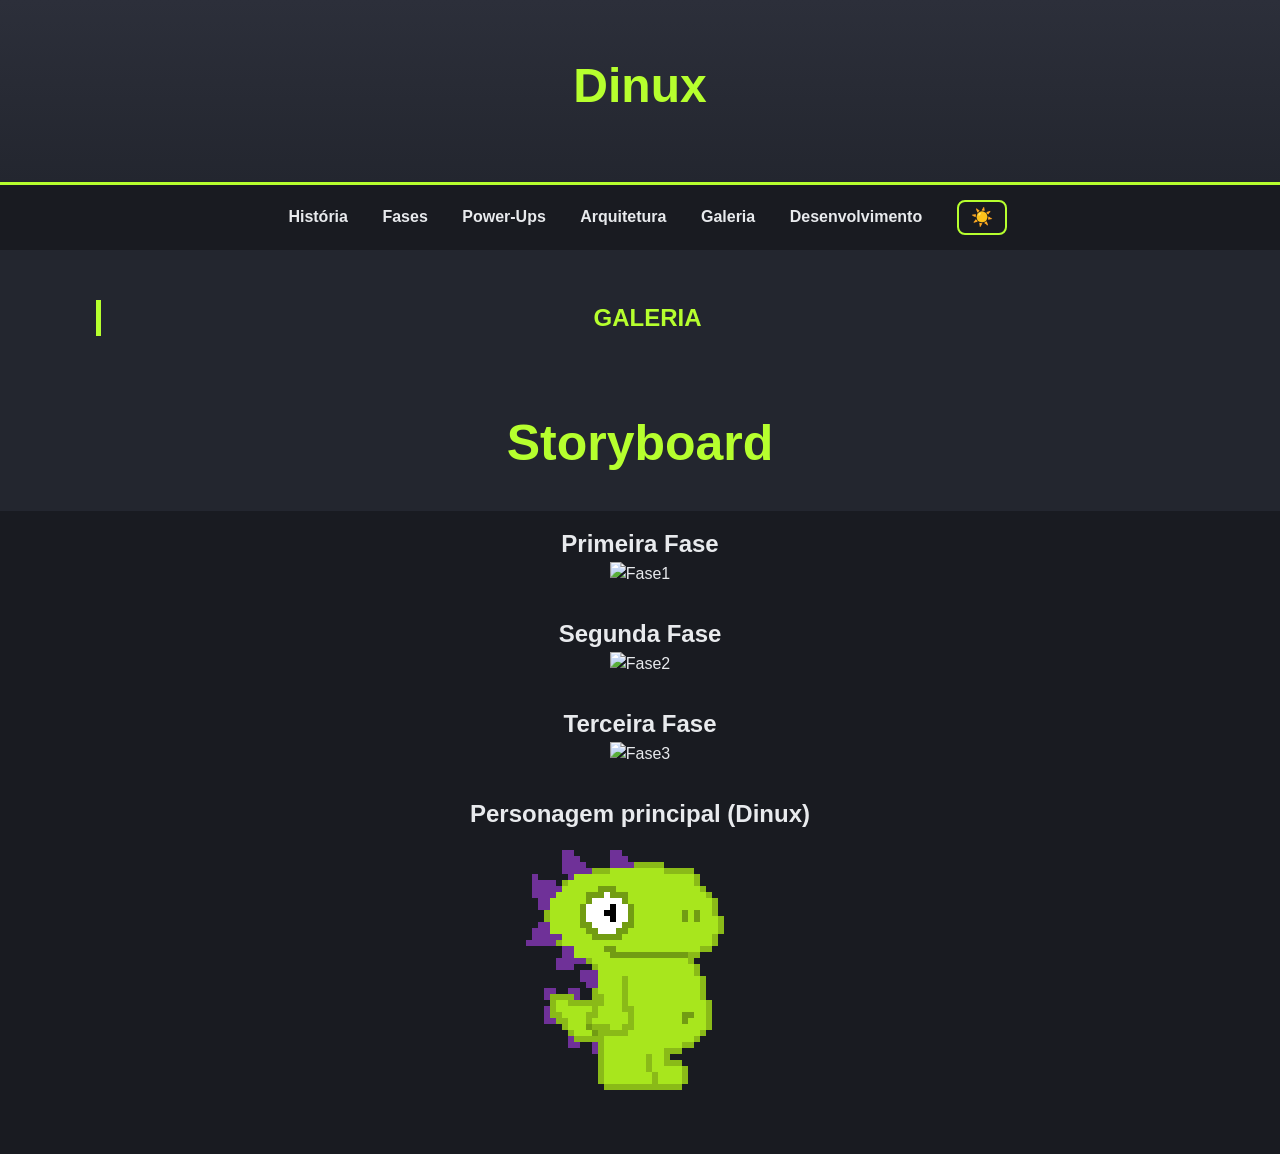
==== jogo.galeria.html @ 3fa19c73 "site html 1.0" ====
<!DOCTYPE html>
<html lang="pt-br">
<head>
    <meta charset="UTF-8">
    <meta name="viewport" content="width=device-width, initial-scale=1.0">
    <link rel="stylesheet" href="estilo.css">
    <title>Galeria</title>
</head>
<body>
   <header>
    <h1>Dinux</h1>
</header>
<nav>
    <a href="jogo.html#historia">História</a>
    <a href="jogo.html#fases">Fases</a>
    <a href="jogo.html#powerups">Power-Ups</a>
    <a href="jogo.html#arquitetura">Arquitetura</a>
    <a href="jogo.galeria.html">Galeria</a>
    <a href="jogo.html#desenvolvimento">Desenvolvimento</a>
    <button id="botao-tema" aria-label="Alternar tema claro/escuro">☀️</button>
</nav>
<section class="destaque"><h2>GALERIA</h2></section>
<main>
    <h1 class="story">Storyboard</h1>
    <nav class="fases">
        <h2>Primeira Fase</h2>
<img src="Fase1.jpeg" alt="Fase1">
</nav>  

<nav>
    <h2>Segunda Fase</h2>
<img src="Fase2.jpeg" alt="Fase2">
</nav>

<nav>
    <h2>Terceira Fase</h2>
<img src="Fase3.jpeg" alt="Fase3">
</nav>

<nav>
    <h2>Personagem principal (Dinux)</h2>
<img src="dinux.png" alt="dinux">
</nav>

</main>
<script src="jogo.js"></script>
</body>
</html>
---- estilo.css ----
/*Tema Escuro*/
:root{
    --cor-fundo: #23262F;
    --cor-fundo-header: linear-gradient(to bottom,#2C2F3A,#23262F);
    --cor-fundo-nav: #191B21;
    --cor-fundo-cartao: #2C2F3A;
    --cor-fundo-integrante: #2C2F3A;
    --cor-fundo-rodape: #16181D;
    --cor-texto: #E8EAED;
    --cor-texto-suave: #C4C8D0;
    --cor-texto-integrante: #ffffff;
    --cor-galeria-texto: #9BA0AB;
    --cor-destaque: #B6FF2E;
    --cor-borda: #B6FF2E;
    --cor-borda-tabela: #3A3D47;
}


/*Tema Claro*/
[data-theme="light"]{
    --cor-fundo: #F8E7C9;
    --cor-fundo-header: linear-gradient(to bottom,#F3DCAE,#F8E7C9);
    --cor-fundo-nav: #FBF0DA;
    --cor-fundo-cartao: #FCF3E2;
    --cor-fundo-integrante: #FCF3E2;
    --cor-fundo-rodape: #EFD9AE;
    --cor-texto: #064E3B;
    --cor-texto-suave: #0B6B52;
    --cor-texto-integrante: #064E3B;
    --cor-galeria-texto: #3F6657;
    --cor-destaque: #064E3B;
    --cor-borda: #064E3B;
    --cor-borda-tabela: #E2CB9C;
}


/*Site Inteiro*/
*{
    margin: 0;
    padding: 0;
    box-sizing: border-box;
    font-family: Arial, Helvetica, sans-serif;
}

html{
    scroll-behavior: smooth;
}

body{
    background-color: var(--cor-fundo);
    color: var(--cor-texto);
    line-height: 1.5;
    transition: background-color 0.3s, color 0.3s;
}


/*Cabecalho*/
header{
    text-align: center;
    padding: 50px 20px;
    background: var(--cor-fundo-header);
    border-bottom: 3px solid var(--cor-borda);
    transition: 0.3s;
}

header h1{
    font-size: 3rem;
    color: var(--cor-destaque);
    margin-bottom: 10px;
}

header p{
    color: var(--cor-texto-suave);
}


/*Menu*/
nav{
    background-color: var(--cor-fundo-nav);
    padding: 15px;
    text-align: center;
    position: sticky;
    top: 0;
    transition: 0.3s;
    z-index: 10;
}

nav a{
    color: var(--cor-texto);
    text-decoration: none;
    margin: 0 15px;
    font-weight: bold;
    transition: 0.3s;
}

nav a:hover{
    color: var(--cor-destaque);
}


/*Botao de Tema*/
#botao-tema{
    background: none;
    border: 2px solid var(--cor-destaque);
    color: var(--cor-texto);
    font-size: 1.1rem;
    padding: 5px 12px;
    border-radius: 8px;
    cursor: pointer;
    transition: 0.3s;
    margin-left: 15px;
    vertical-align: middle;
}

#botao-tema:hover{
    background-color: var(--cor-destaque);
    color: var(--cor-fundo-cartao);
}


/*Historia*/
#historia{
    text-align: justify;
}


/*Secoes*/
section{
    width: 85%;
    max-width: 1100px;
    margin: auto;
    padding: 50px 0;
}

section h2{
    color: var(--cor-destaque);
    margin-bottom: 20px;
    border-left: 5px solid var(--cor-borda);
    padding-left: 10px;
}


/*Areas de Destaque*/
.destaque{
    text-align: center;
}

.destaque p{
    max-width: 700px;
    margin: auto;
}

.dino{
    width: 250px;
    height: 250px;
    margin: 100px auto;
    display: flex;
    align-items: center;
    justify-content: center;
}


/*Gameplay*/
   #gameplay video {
    width: 100%;
    aspect-ratio: 16 / 9;
}


/*Cartoes*/
.cartao{
    background-color: var(--cor-fundo-cartao);
    padding: 25px;
    margin-bottom: 20px;
    border-left: 6px solid var(--cor-borda);
    border-radius: 10px;
    transition: 0.3s;
    overflow: hidden;
}

.cartao:hover{
    transform: translateY(-4px);
}

.cartao h3{
    margin-bottom: 10px;
    color: var(--cor-destaque);
}


/*Detalhes*/
.cartao-detalhes{
    max-height: 0;
    opacity: 0;
    overflow: hidden;
    transition: max-height 0.4s ease, opacity 0.4s ease, margin-top 0.4s ease;
    margin-top: 0;
}

.cartao-detalhes img{
    width: 100%;
    border-radius: 8px;
    display: block;
    margin-bottom: 15px;
}

.cartao-detalhes p{
    color: var(--cor-texto-suave);
    line-height: 1.5;
}

.cartao:hover .cartao-detalhes{
    max-height: 500px;
    opacity: 1;
    margin-top: 15px;
}


/*Listas*/
ul{
    padding-left: 20px;
}

li{
    margin-bottom: 8px;
}


/*Tabela*/
table{
    width: 100%;
    border-collapse: collapse;
    margin-top: 20px;
}

th{
    background-color: var(--cor-destaque);
    color: var(--cor-fundo);
}

th, td{
    border: 1px solid var(--cor-borda-tabela);
    padding: 12px;
    text-align: center;
}

tr:nth-child(even){
    background-color: var(--cor-fundo-cartao);
}


/*Galeria*/
#galeria{
    text-align: center;
}

.fasesimg{
    width: 280px;
    height: 180px;
    display: inline-flex;
    align-items: center;
    justify-content: center;
    margin: 10px;
    border: 2px solid var(--cor-borda);
    background-color: var(--cor-fundo-cartao);
    color: var(--cor-galeria-texto);
    border-radius: 10px;
}


/*Creditos*/
#creditos{
    text-align: center;
    padding: 50px;
}

.linha-superior,
.linha-inferior{
    display: flex;
    justify-content: center;
    gap: 30px;
    margin-bottom: 30px;
}

.integrante{
    width: 300px;
    min-height: 380px;

    background-color: var(--cor-fundo-integrante);

    border-radius: 20px;

    padding: 25px;

    text-decoration: none;
    color: var(--cor-texto-integrante);

    transition: 0.3s;

    display: flex;
    flex-direction: column;
    align-items: center;
}

.integrante:hover{
    transform: translateY(-10px);
}

.integrante img{
    width: 160px;
    height: 160px;

    border-radius: 50%;

    object-fit: cover;

    margin-bottom: 15px;

    border: 4px solid var(--cor-texto-integrante);
}

.integrante h3{
    margin: 10px 0;
}

.integrante p{
    line-height: 1.5;
}


/*Rodape*/
.fim{
    background-color: var(--cor-fundo-rodape);
    transition: 0.3s;
}

footer{
    text-align: center;
    padding: 25px;
    margin-top: 40px;
    border-top: 3px solid var(--cor-borda);
}

/* GALERIA */
.story{
    font-size: 50px;
    text-align: center;
    margin-bottom: 30px;
    color: var(--cor-destaque);
}


/*Responsividade*/
@media (max-width: 768px){
 
    header h1{
        font-size: 2rem;
    }
 
    .linha-superior,
    .linha-inferior{
        flex-wrap: wrap;
    }
 
    .integrante{
        width: 90%;
        max-width: 300px;
    }
 
    .fasesimg{
        width: 90%;
        max-width: 280px;
        height: auto;
        aspect-ratio: 280 / 180;
    }
 
    table{
        display: block;
        overflow-x: auto;
        white-space: nowrap;
    }
 
    .dino{
        width: 180px;
        height: 180px;
        margin: 40px auto;
    }
 
    .story{
        font-size: 2rem;
    }
 
}
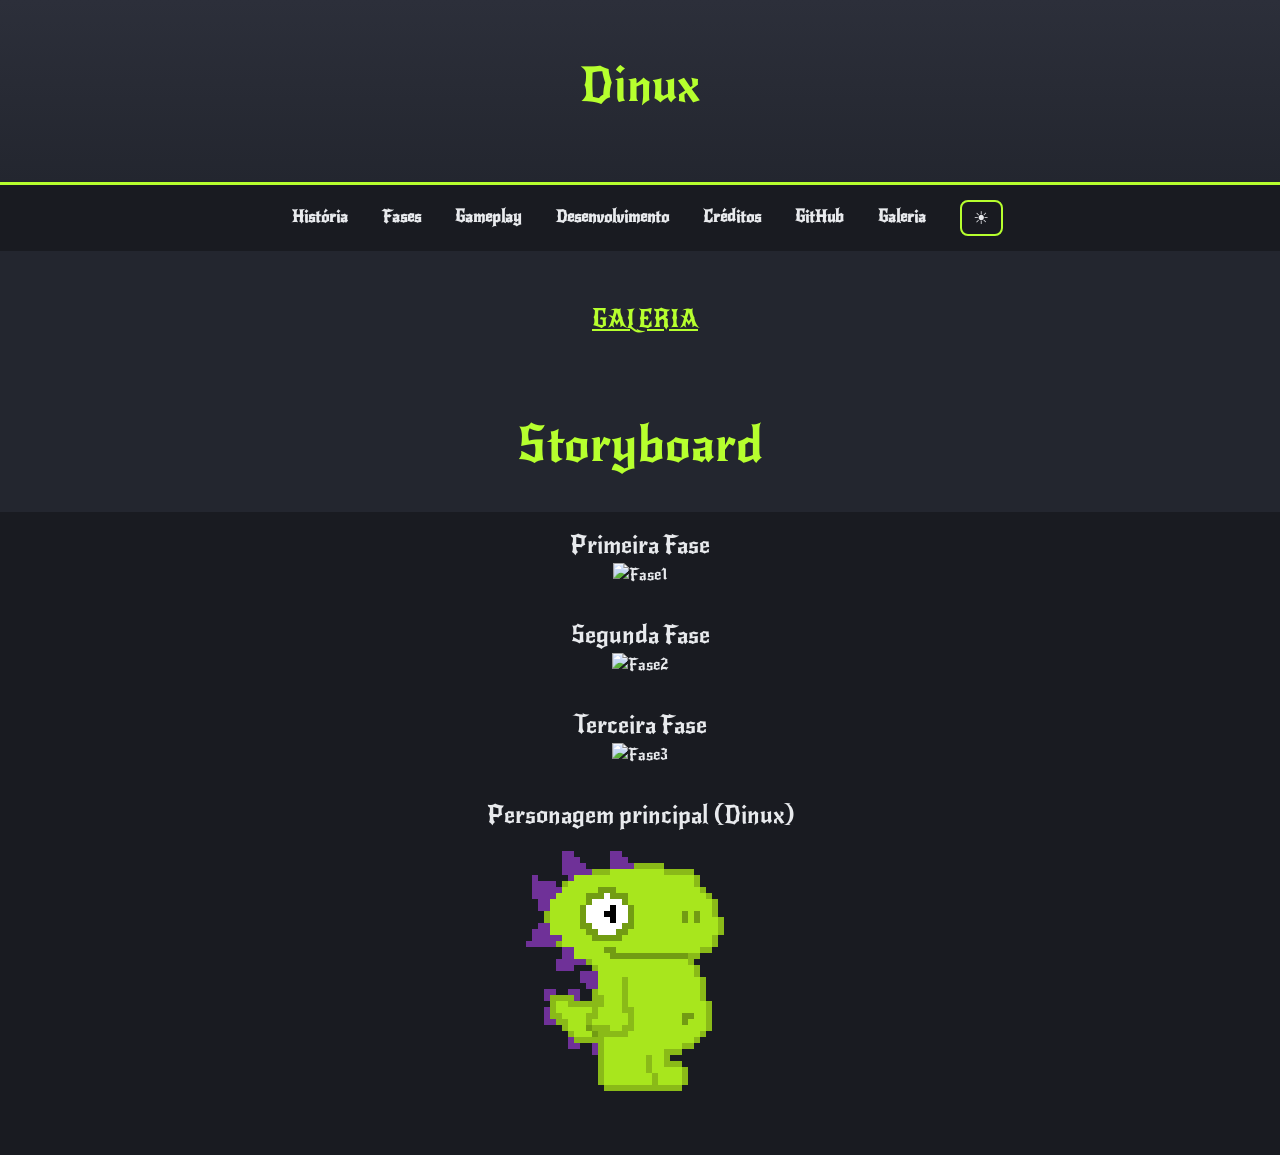
==== commit 8f9c38ef: "v2" ====
--- a/jogo.galeria.html
+++ b/jogo.galeria.html
@@ -1,24 +1,36 @@
 <!DOCTYPE html>
 <html lang="pt-br">
+
 <head>
     <meta charset="UTF-8">
     <meta name="viewport" content="width=device-width, initial-scale=1.0">
-    <link rel="stylesheet" href="estilo.css">
+
     <title>Galeria</title>
+
+<link rel="stylesheet" href="estilo.css">
+    <link rel="icon" href="dinux.png" type="image/x-icon">
+    <link rel="preconnect" href="https://fonts.googleapis.com">
+<link rel="preconnect" href="https://fonts.gstatic.com" crossorigin>
+<link href="https://fonts.googleapis.com/css2?family=New+Rocker&display=swap" rel="stylesheet">
+
 </head>
+
 <body>
    <header>
     <h1>Dinux</h1>
 </header>
+
 <nav>
     <a href="jogo.html#historia">História</a>
     <a href="jogo.html#fases">Fases</a>
-    <a href="jogo.html#powerups">Power-Ups</a>
-    <a href="jogo.html#arquitetura">Arquitetura</a>
+    <a href="jogo.html#gameplay">Gameplay</a>
+    <a href="jogo.html#desenvolvimento">Desenvolvimento</a>
+    <a href="jogo.html#creditos">Créditos</a>
+    <a href="https://github.com/DeDeusM/codigo.jogo" target="_blank">GitHub</a>
     <a href="jogo.galeria.html">Galeria</a>
-    <a href="jogo.html#desenvolvimento">Desenvolvimento</a>
     <button id="botao-tema" aria-label="Alternar tema claro/escuro">☀️</button>
 </nav>
+
 <section class="destaque"><h2>GALERIA</h2></section>
 <main>
     <h1 class="story">Storyboard</h1>
--- a/estilo.css
+++ b/estilo.css
@@ -39,8 +39,11 @@
     margin: 0;
     padding: 0;
     box-sizing: border-box;
-    font-family: Arial, Helvetica, sans-serif;
-}
+     font-family: "New Rocker", system-ui;
+  font-weight: 400;
+  font-style: normal;
+}
+
 
 html{
     scroll-behavior: smooth;
@@ -135,8 +138,9 @@
 section h2{
     color: var(--cor-destaque);
     margin-bottom: 20px;
-    border-left: 5px solid var(--cor-borda);
     padding-left: 10px;
+    text-decoration: underline;
+    text-align: center;
 }
 
 
@@ -159,6 +163,12 @@
     justify-content: center;
 }
 
+.dino img {
+    width: 200%;
+    height: 200%;
+    object-fit: contain;
+}
+
 
 /*Gameplay*/
    #gameplay video {
@@ -231,21 +241,22 @@
     width: 100%;
     border-collapse: collapse;
     margin-top: 20px;
-}
-
-th{
-    background-color: var(--cor-destaque);
-    color: var(--cor-fundo);
-}
-
-th, td{
-    border: 1px solid var(--cor-borda-tabela);
+    border: 5px;
+}
+
+td{
     padding: 12px;
     text-align: center;
 }
 
-tr:nth-child(even){
-    background-color: var(--cor-fundo-cartao);
+td h3{
+    margin-bottom: 10px;
+    color: var(--cor-destaque);
+}
+
+td a{
+    color: var(--cor-destaque);
+    text-decoration: none;
 }
 
 
@@ -385,6 +396,11 @@
         height: 180px;
         margin: 40px auto;
     }
+    
+    .dino img {
+    width: 150%;
+    height: 150%;
+}
  
     .story{
         font-size: 2rem;
